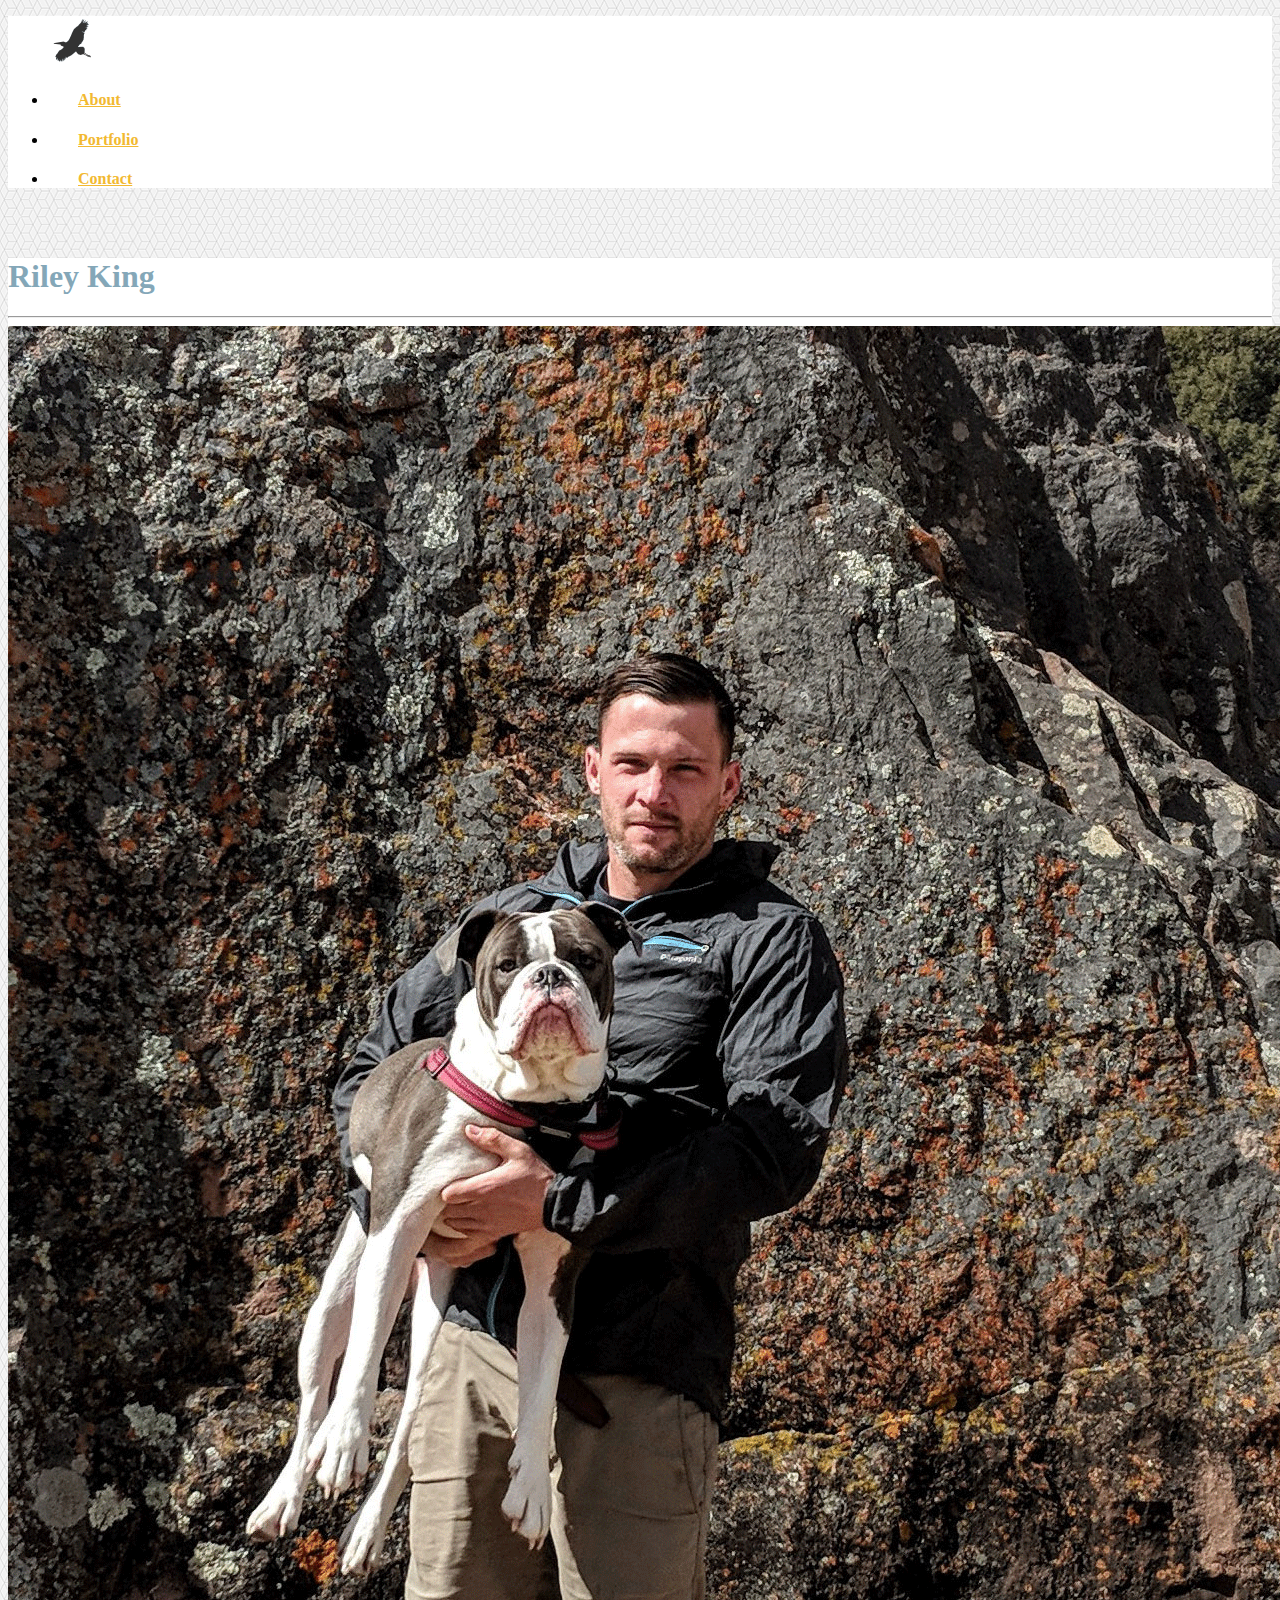
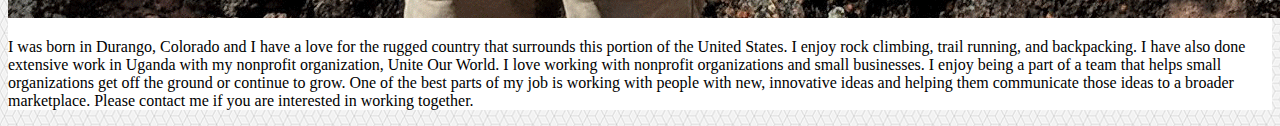
==== index.html @ 662a5364 "Bootstrap" ====
<!doctype html>
<html lang="en">
  <head>
    <!-- Required meta tags -->
    <meta charset="utf-8">
    <meta name="viewport" content="width=device-width, initial-scale=1, shrink-to-fit=no">

    <!-- Bootstrap CSS -->
    
    <link rel="stylesheet" href="https://stackpath.bootstrapcdn.com/bootstrap/4.1.3/css/bootstrap.min.css" integrity="sha384-MCw98/SFnGE8fJT3GXwEOngsV7Zt27NXFoaoApmYm81iuXoPkFOJwJ8ERdknLPMO" crossorigin="anonymous">
    <link rel="stylesheet" type="text/css" href="assets/style.css">
    <title>Riley King</title>
  </head>
 <!--Begin NAV-->
 <body>
 
 <ul class="nav justify-content-center">
  <nav class="navbar navbar-light bg-light">
       <img src="assets/images/bird.png" width="50" height="50" alt="">
      </a>
    </nav>

  <li class="nav-item">
  <h4><a class="nav-link active" href="index.html">About</a></h4> 
  </li>
  <li class="nav-item">
      <h4> <a class="nav-link" href="portfolio.html">Portfolio</a></h4> 
  </li>
  <li class="nav-item">
      <h4> <a class="nav-link" href="contact.html">Contact</a></h4> 
  </li>
  
</ul>
 <!--END NAV-->
  <!--BEGIN CONTENT-->
<div class="container">
      <div class="row">
        <div class="col-md-12">
          <div class="page-header">
            <h1>Riley King</h1>
            <hr>
          </div>
        </div>
      </div>
          <div class="row">
            <div class="col-md-3">
              <img src="assets/images/IMG_20180325_114106.jpg" alt="Placeholder" class="img-thumbnail">
            </div>
            <div class="col-md-9">
              <p>
                I was born in Durango, Colorado and I have a love for the rugged country that surrounds this portion of the United States. I enjoy rock climbing, trail running, and backpacking. I have also done extensive work in Uganda with my nonprofit organization, Unite Our World. 
                I love working with nonprofit organizations and small businesses. I enjoy being a part of a team that helps small organizations get off the ground or continue to grow. One of the best parts of my job is working with people with new, innovative ideas and helping them communicate those ideas to a broader marketplace.  Please contact me if you are interested in working together. 
           </div>
              </div> 
      </div>
    
</body>
</html>
---- assets/style.css ----
body {
    background-image: url("qbkls.png");

  
}

.justify-content-center {
    
    background-color: white;
}

 h1 {
    color: #84a7b8;
    

 }

.nav-link{
 

    color: #f2b931;
    font-weight: bold;
    padding: 30px;
}

ul.nav a:hover { 
    color: #4e4c49 !important; 
}



.container {

   
    margin-top: 70px;
    background-color: white;
    
}
form {
    
    background-color:white;
    margin-top: 70px;
    width:100%;
    padding:20px;

  } 
  .btn-primary {

    background-color: #f2b931;
  }
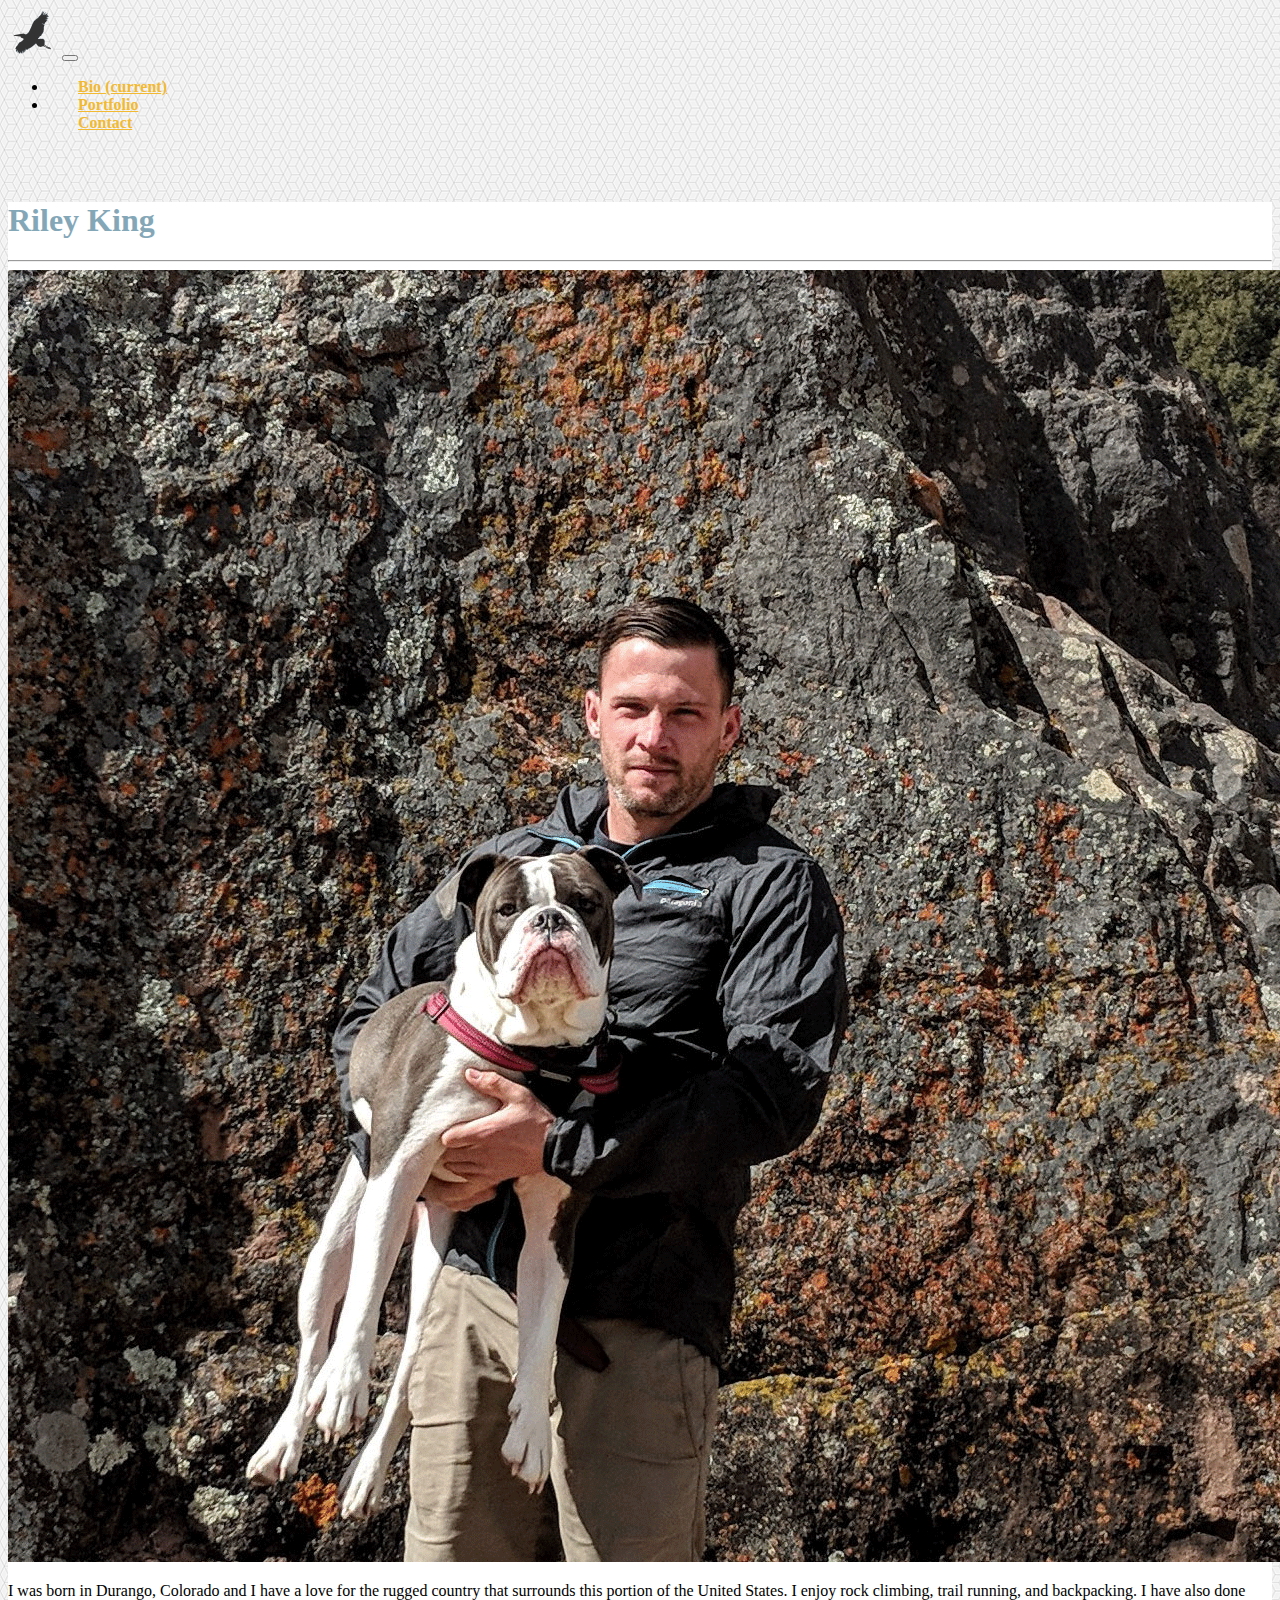
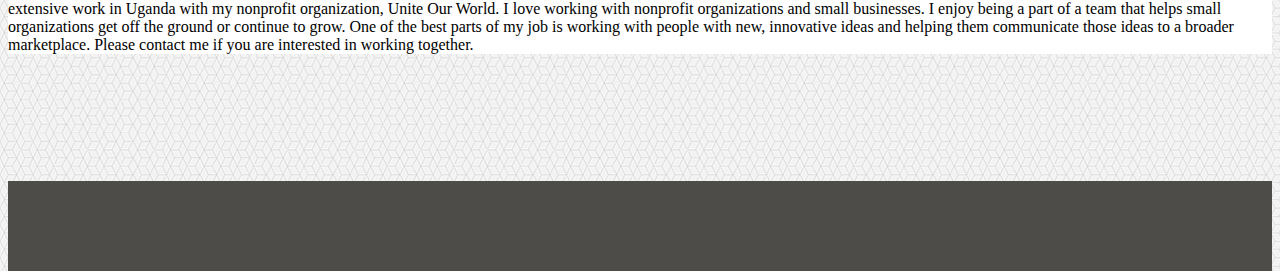
==== commit 6062bc72: "updated" ====
--- a/index.html
+++ b/index.html
@@ -6,53 +6,82 @@
     <meta name="viewport" content="width=device-width, initial-scale=1, shrink-to-fit=no">
 
     <!-- Bootstrap CSS -->
-    
     <link rel="stylesheet" href="https://stackpath.bootstrapcdn.com/bootstrap/4.1.3/css/bootstrap.min.css" integrity="sha384-MCw98/SFnGE8fJT3GXwEOngsV7Zt27NXFoaoApmYm81iuXoPkFOJwJ8ERdknLPMO" crossorigin="anonymous">
     <link rel="stylesheet" type="text/css" href="assets/style.css">
-    <title>Riley King</title>
+
+    <title>Riley King </title>
   </head>
- <!--Begin NAV-->
- <body>
- 
- <ul class="nav justify-content-center">
-  <nav class="navbar navbar-light bg-light">
-       <img src="assets/images/bird.png" width="50" height="50" alt="">
-      </a>
-    </nav>
+  <body>
+      <nav class="navbar navbar-expand-lg navbar-light bg-light">
+          <img src="assets/images/bird.png" width="50" height="50" alt="">
+          <button class="navbar-toggler" type="button" data-toggle="collapse" data-target="#navbarSupportedContent" aria-controls="navbarSupportedContent" aria-expanded="false" aria-label="Toggle navigation">
+            <span class="navbar-toggler-icon"></span>
+          </button>
+        
+          <div class="collapse navbar-collapse" id="navbarSupportedContent">
+            <ul class="navbar-nav mr-auto">
+              <li class="nav-item active">
+                <a class="nav-link" href="index.html">Bio <span class="sr-only">(current)</span></a>
+              </li>
+              <li class="nav-item">
+                <a class="nav-link" href="Portfolio.html">Portfolio</a>
+              </li>
+             
+                <a class="nav-link" href="contact.html">Contact</a>
+              </li>
+            </ul>
+            
+          </div>
+        </nav>
 
-  <li class="nav-item">
-  <h4><a class="nav-link active" href="index.html">About</a></h4> 
-  </li>
-  <li class="nav-item">
-      <h4> <a class="nav-link" href="portfolio.html">Portfolio</a></h4> 
-  </li>
-  <li class="nav-item">
-      <h4> <a class="nav-link" href="contact.html">Contact</a></h4> 
-  </li>
-  
-</ul>
- <!--END NAV-->
-  <!--BEGIN CONTENT-->
-<div class="container">
-      <div class="row">
-        <div class="col-md-12">
-          <div class="page-header">
-            <h1>Riley King</h1>
-            <hr>
+        <!---------->
+        <div class="wrapper">
+        <div class="container">
+          <div class="row">
+            <div class="col-md-12">
+              </div>
+            </div>
           </div>
-        </div>
-      </div>
+          <div class="container">
+              <div class="row">
+                <div class="col-md-12">
+                  </div>
+                </div>
+              </div>
+
+        <div class="container">
           <div class="row">
-            <div class="col-md-3">
-              <img src="assets/images/IMG_20180325_114106.jpg" alt="Placeholder" class="img-thumbnail">
+            <div class="col-md-12">
+              <div class="page-header">
+                <h1>Riley King</h1>
+                <hr>
+              </div>
             </div>
-            <div class="col-md-9">
-              <p>
-                I was born in Durango, Colorado and I have a love for the rugged country that surrounds this portion of the United States. I enjoy rock climbing, trail running, and backpacking. I have also done extensive work in Uganda with my nonprofit organization, Unite Our World. 
-                I love working with nonprofit organizations and small businesses. I enjoy being a part of a team that helps small organizations get off the ground or continue to grow. One of the best parts of my job is working with people with new, innovative ideas and helping them communicate those ideas to a broader marketplace.  Please contact me if you are interested in working together. 
-           </div>
-              </div> 
-      </div>
-    
-</body>
+          </div>
+              <div class="row">
+                <div class="col-md-3">
+                  <img src="assets/images/IMG_20180325_114106.jpg" alt="Placeholder" class="img-thumbnail">
+                </div>
+                <div class="col-md-9">
+                  <p>
+                    I was born in Durango, Colorado and I have a love for the rugged country that surrounds this portion of the United States. I enjoy rock climbing, trail running, and backpacking. I have also done extensive work in Uganda with my nonprofit organization, Unite Our World. 
+                    I love working with nonprofit organizations and small businesses. I enjoy being a part of a team that helps small organizations get off the ground or continue to grow. One of the best parts of my job is working with people with new, innovative ideas and helping them communicate those ideas to a broader marketplace.  Please contact me if you are interested in working together. 
+               </div>
+                  </div> 
+          </div>
+          </div>
+           <div class= "wrapper2">
+          <nav class="navbar navbar-default navbar-fixed-bottom">
+              <div class=".container-fluid">
+           
+              </div>
+            </div>
+            </nav>
+
+    <!-- Optional JavaScript -->
+    <!-- jQuery first, then Popper.js, then Bootstrap JS -->
+    <script src="https://code.jquery.com/jquery-3.3.1.slim.min.js" integrity="sha384-q8i/X+965DzO0rT7abK41JStQIAqVgRVzpbzo5smXKp4YfRvH+8abtTE1Pi6jizo" crossorigin="anonymous"></script>
+    <script src="https://cdnjs.cloudflare.com/ajax/libs/popper.js/1.14.3/umd/popper.min.js" integrity="sha384-ZMP7rVo3mIykV+2+9J3UJ46jBk0WLaUAdn689aCwoqbBJiSnjAK/l8WvCWPIPm49" crossorigin="anonymous"></script>
+    <script src="https://stackpath.bootstrapcdn.com/bootstrap/4.1.3/js/bootstrap.min.js" integrity="sha384-ChfqqxuZUCnJSK3+MXmPNIyE6ZbWh2IMqE241rYiqJxyMiZ6OW/JmZQ5stwEULTy" crossorigin="anonymous"></script>
+  </body>
 </html>--- a/assets/style.css
+++ b/assets/style.css
@@ -1,5 +1,17 @@
+
+html {
+    height: 100%;
+    margin: 0;
+    padding:0;
+}
+
+
+
+
 body {
     background-image: url("qbkls.png");
+    height: 100%;
+    
 
   
 }
@@ -12,6 +24,14 @@
  h1 {
     color: #84a7b8;
     
+
+ }
+
+
+ .wrapper  {
+
+
+margin-top: 70px;
 
  }
 
@@ -32,7 +52,7 @@
 .container {
 
    
-    margin-top: 70px;
+    
     background-color: white;
     
 }
@@ -46,6 +66,21 @@
   } 
   .btn-primary {
 
+
+
+
     background-color: #f2b931;
   }
   
+
+  .wrapper2{
+    align-content: center
+    bottom: 0;
+    margin-top: 10%;
+    width: 100%;
+    height: 90px;
+    line-height: 60px;
+    background-color: #4e4c49;
+       }
+  
+  
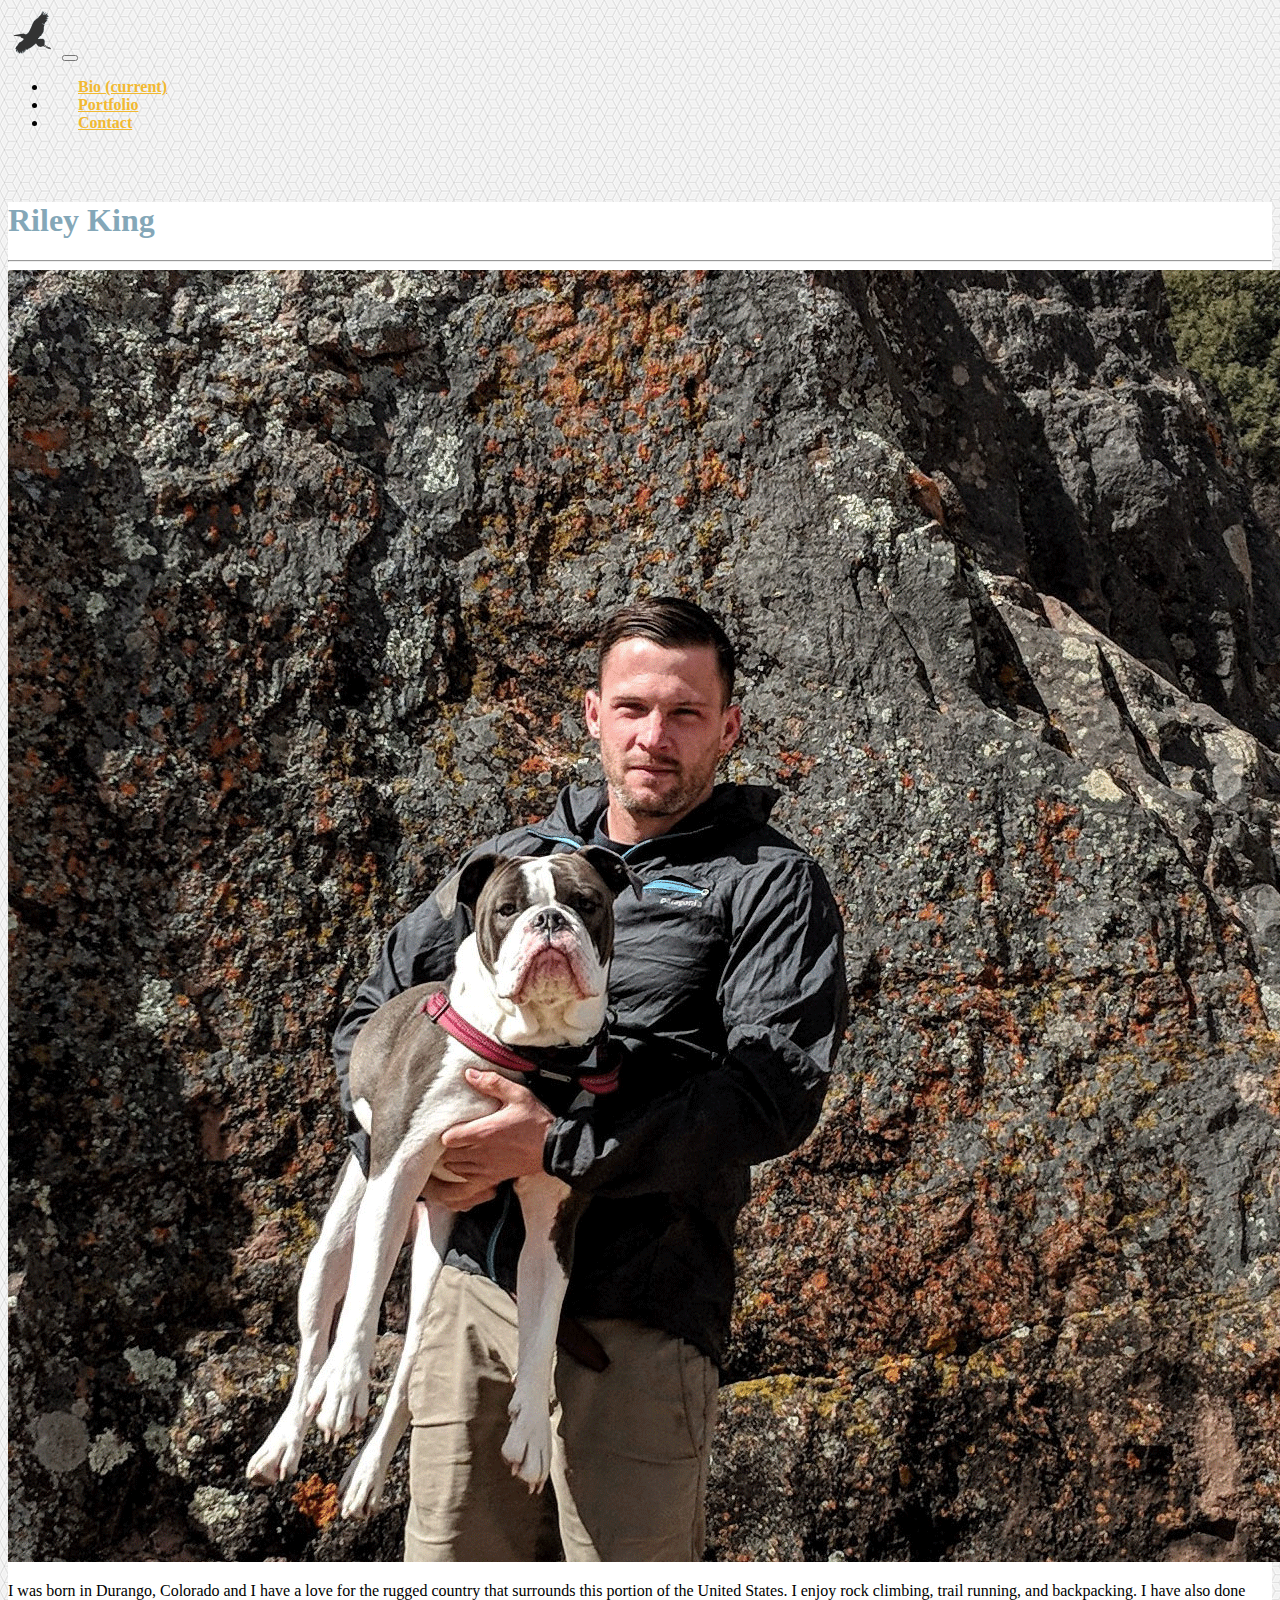
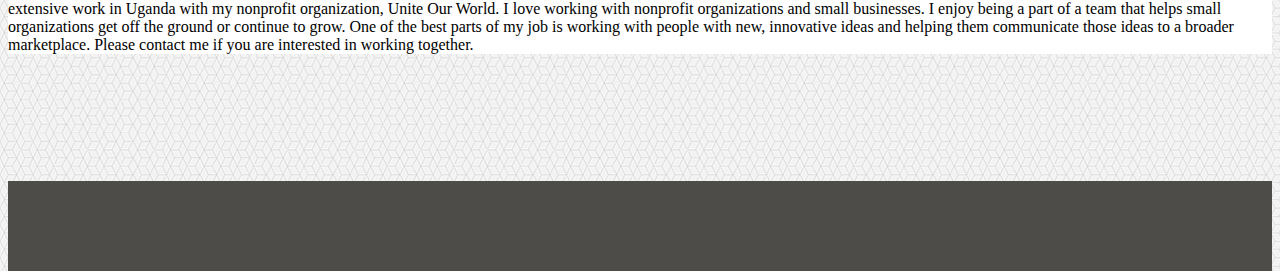
==== commit 543f2347: "bootstrap" ====
--- a/index.html
+++ b/index.html
@@ -24,9 +24,9 @@
                 <a class="nav-link" href="index.html">Bio <span class="sr-only">(current)</span></a>
               </li>
               <li class="nav-item">
-                <a class="nav-link" href="Portfolio.html">Portfolio</a>
+                <a class="nav-link" href="portfolio.html">Portfolio</a>
               </li>
-             
+              <li class="nav-item">
                 <a class="nav-link" href="contact.html">Contact</a>
               </li>
             </ul>
